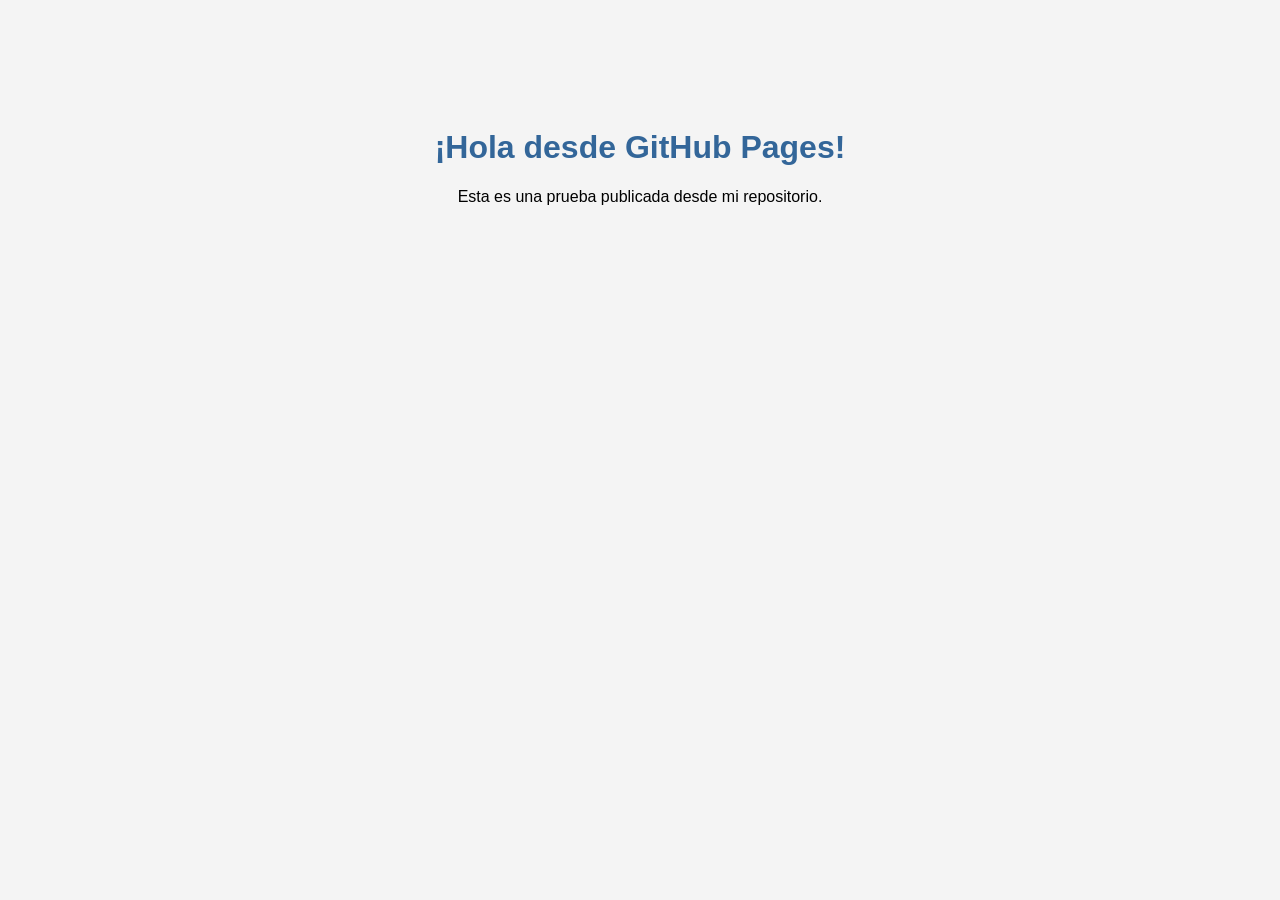
==== index.html @ e5536ed3 "Fix missing newline at end of index.html" ====
<!DOCTYPE html>
<html lang="es">
<head>
  <meta charset="UTF-8">
  <title>Prueba GitHub Pages</title>
  <style>
    body { font-family: Arial, sans-serif; background: #f4f4f4; text-align: center; padding-top: 100px; }
    h1 { color: #336699; }
  </style>
</head>
<body>
  <h1>¡Hola desde GitHub Pages!</h1>
  <p>Esta es una prueba publicada desde mi repositorio.</p>
</body>
</html>
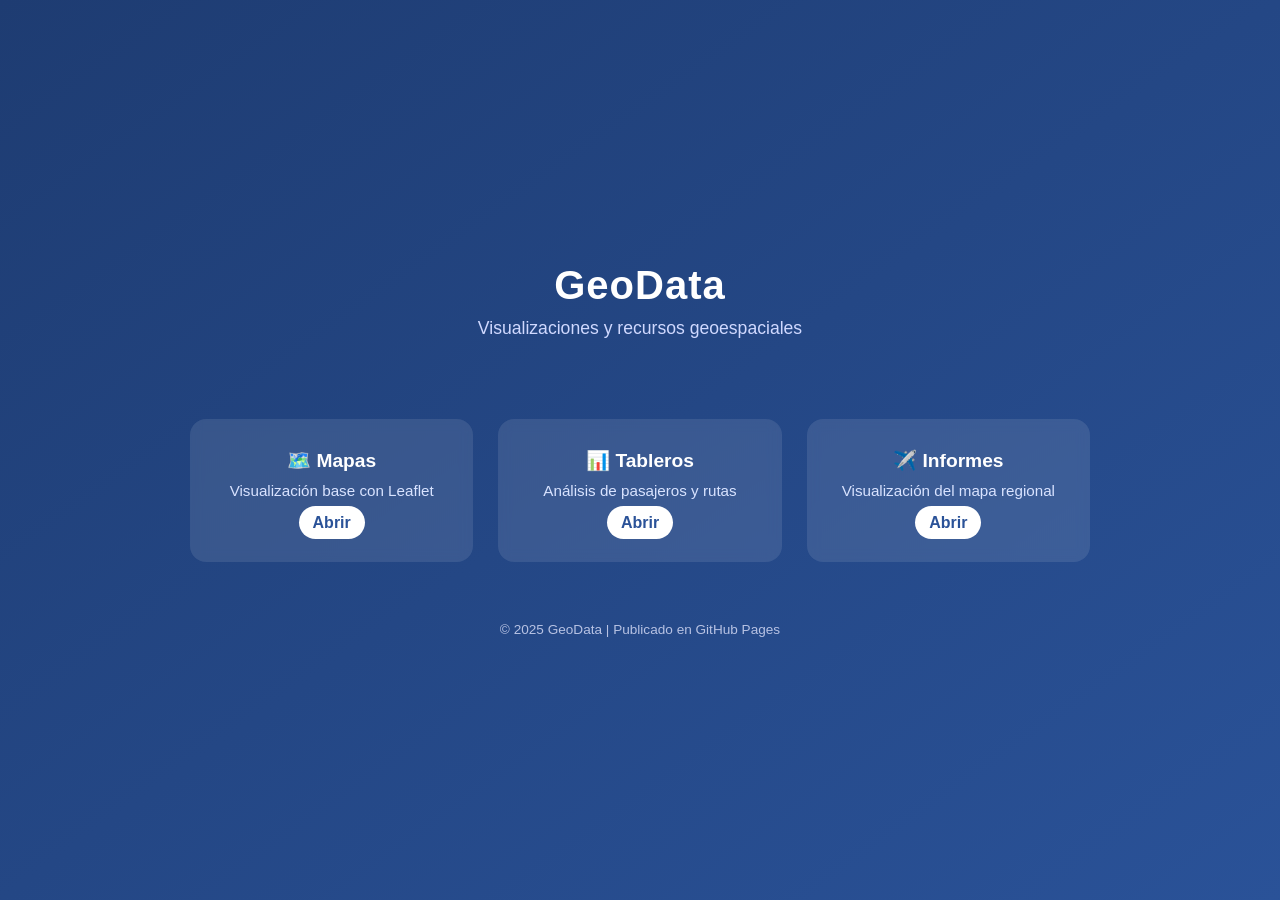
==== commit 8a949571: "Update index.html" ====
--- a/index.html
+++ b/index.html
@@ -2,14 +2,113 @@
 <html lang="es">
 <head>
   <meta charset="UTF-8">
-  <title>Prueba GitHub Pages</title>
+  <meta name="viewport" content="width=device-width, initial-scale=1.0">
+  <title>GeoData - Visualizaciones</title>
   <style>
-    body { font-family: Arial, sans-serif; background: #f4f4f4; text-align: center; padding-top: 100px; }
-    h1 { color: #336699; }
+    * { box-sizing: border-box; margin: 0; padding: 0; }
+    body {
+      font-family: 'Segoe UI', Roboto, Helvetica, Arial, sans-serif;
+      background: linear-gradient(to bottom right, #1e3c72, #2a5298);
+      color: #fff;
+      min-height: 100vh;
+      display: flex;
+      flex-direction: column;
+      align-items: center;
+      justify-content: center;
+      text-align: center;
+      padding: 40px;
+    }
+    header {
+      margin-bottom: 40px;
+    }
+    header h1 {
+      font-size: 2.5rem;
+      letter-spacing: 1px;
+      font-weight: 600;
+    }
+    header p {
+      font-size: 1.1rem;
+      margin-top: 10px;
+      color: #d0d9ff;
+    }
+    .grid {
+      display: grid;
+      grid-template-columns: repeat(auto-fit, minmax(240px, 1fr));
+      gap: 25px;
+      width: 100%;
+      max-width: 900px;
+      margin-top: 40px;
+    }
+    .card {
+      background: rgba(255,255,255,0.1);
+      border-radius: 16px;
+      padding: 30px 20px;
+      backdrop-filter: blur(6px);
+      transition: all 0.3s ease;
+    }
+    .card:hover {
+      background: rgba(255,255,255,0.2);
+      transform: translateY(-4px);
+    }
+    .card h2 {
+      font-size: 1.2rem;
+      margin-bottom: 10px;
+      color: #fff;
+    }
+    .card p {
+      font-size: 0.95rem;
+      color: #d9e3ff;
+      margin-bottom: 15px;
+    }
+    .card a {
+      text-decoration: none;
+      background: #fff;
+      color: #2a5298;
+      padding: 8px 14px;
+      border-radius: 20px;
+      font-weight: 600;
+      transition: 0.3s;
+    }
+    .card a:hover {
+      background: #d9e3ff;
+    }
+    footer {
+      margin-top: 60px;
+      font-size: 0.85rem;
+      color: #b7c2e3;
+    }
   </style>
 </head>
 <body>
-  <h1>¡Hola desde GitHub Pages!</h1>
-  <p>Esta es una prueba publicada desde mi repositorio.</p>
+
+  <header>
+    <h1>GeoData</h1>
+    <p>Visualizaciones y recursos geoespaciales</p>
+  </header>
+
+  <section class="grid">
+    <div class="card">
+      <h2>🗺️ Mapas</h2>
+      <p>Visualización base con Leaflet</p>
+      <a href="mapa.html" target="_blank">Abrir</a>
+    </div>
+
+    <div class="card">
+      <h2>📊 Tableros </h2>
+      <p>Análisis de pasajeros y rutas</p>
+      <a href="TableroAnioMovil.html" target="_blank">Abrir</a>
+    </div>
+
+    <div class="card">
+      <h2>✈️ Informes </h2>
+      <p>Visualización del mapa regional</p>
+      <a href="MapaSNAlitio.html" target="_blank">Abrir</a>
+    </div>
+  </section>
+
+  <footer>
+    © 2025 GeoData | Publicado en GitHub Pages
+  </footer>
+
 </body>
 </html>
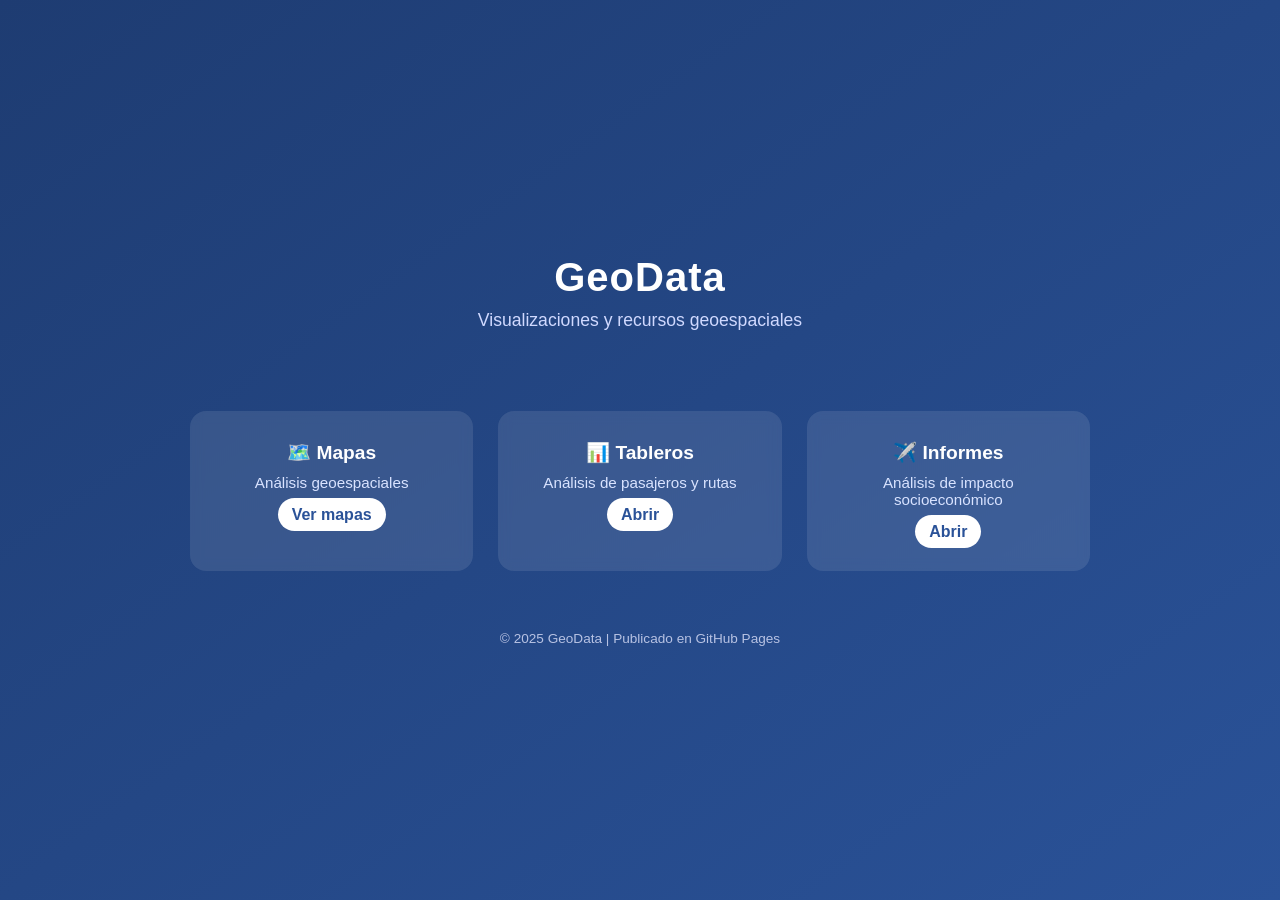
==== commit 30626806: "Update descriptions in index.html for clarity" ====
--- a/index.html
+++ b/index.html
@@ -89,8 +89,8 @@
   <section class="grid">
     <div class="card">
       <h2>🗺️ Mapas</h2>
-      <p>Visualización base con Leaflet</p>
-      <a href="mapa.html" target="_blank">Abrir</a>
+      <p>Análisis geoespaciales</p>
+      <a href="mapas.html" target="_blank">Ver mapas</a>
     </div>
 
     <div class="card">
@@ -101,7 +101,7 @@
 
     <div class="card">
       <h2>✈️ Informes </h2>
-      <p>Visualización del mapa regional</p>
+      <p>Análisis de impacto socioeconómico</p>
       <a href="MapaSNAlitio.html" target="_blank">Abrir</a>
     </div>
   </section>
